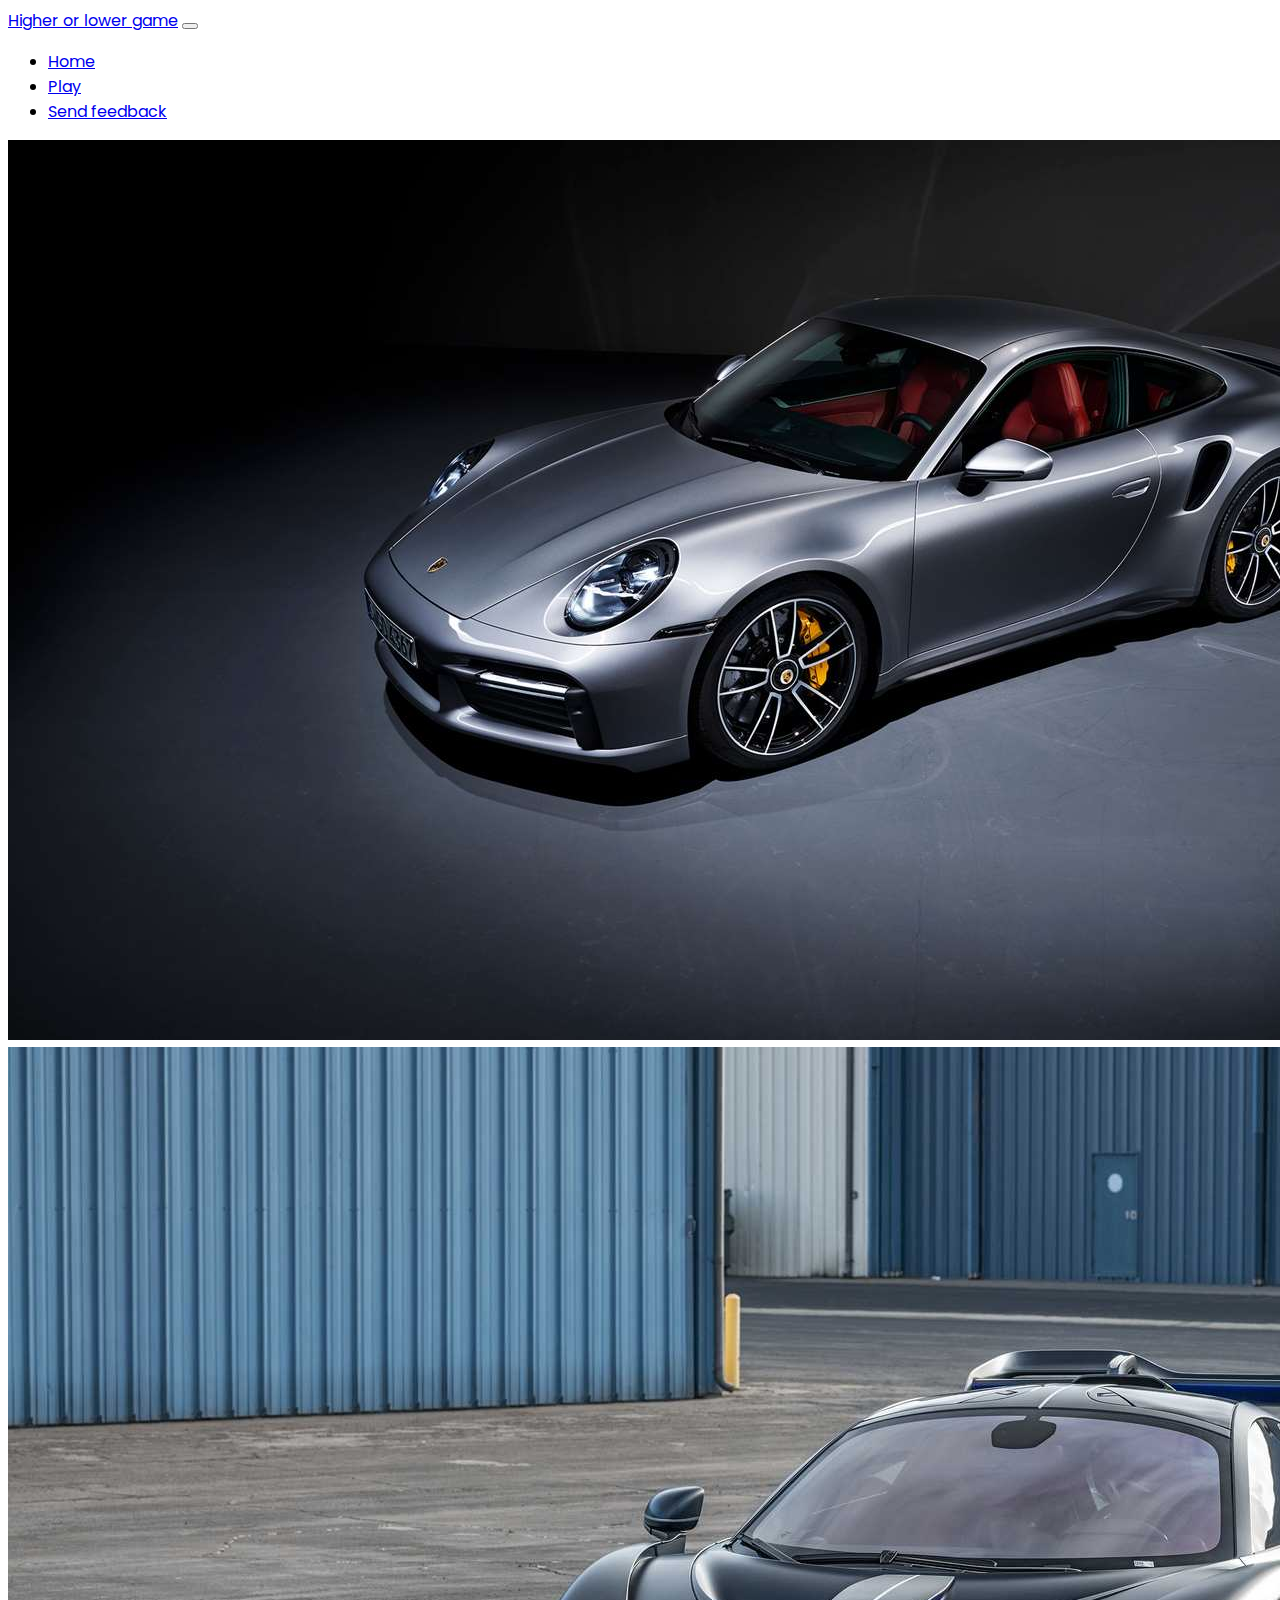
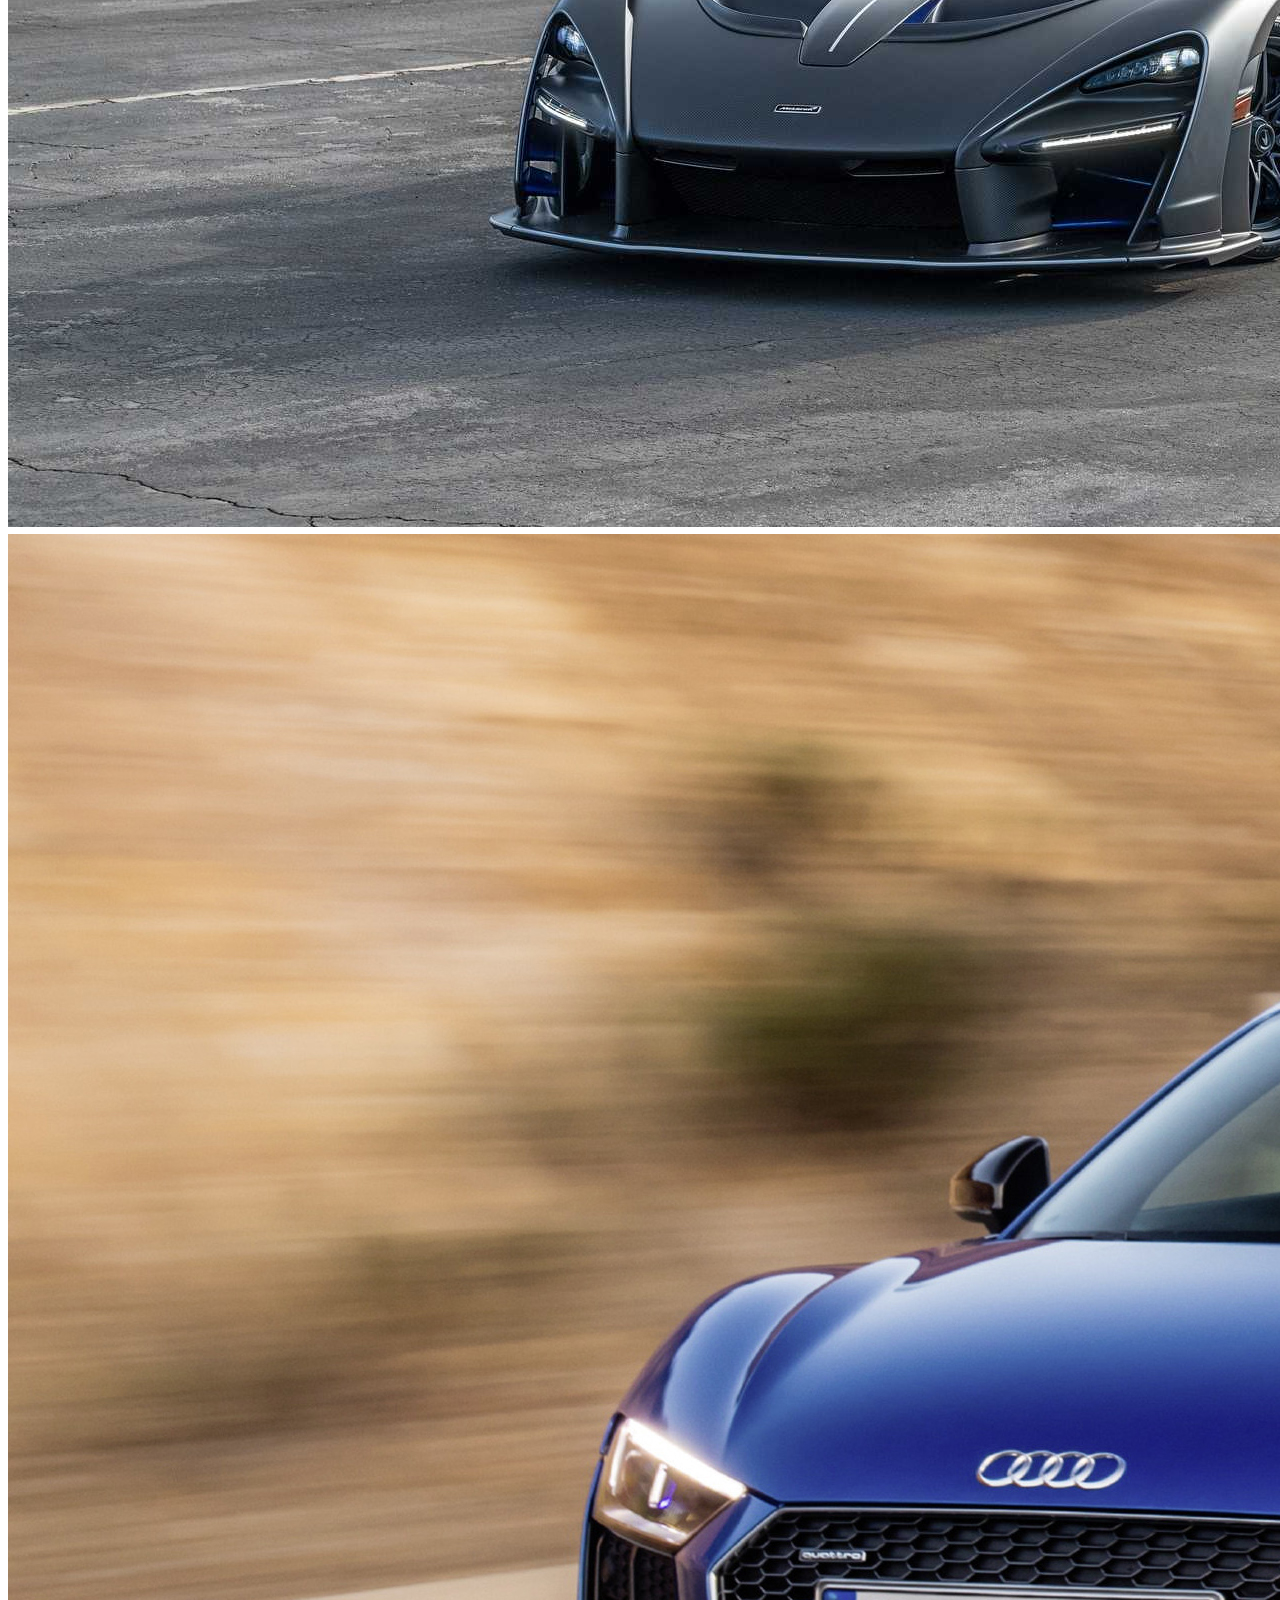
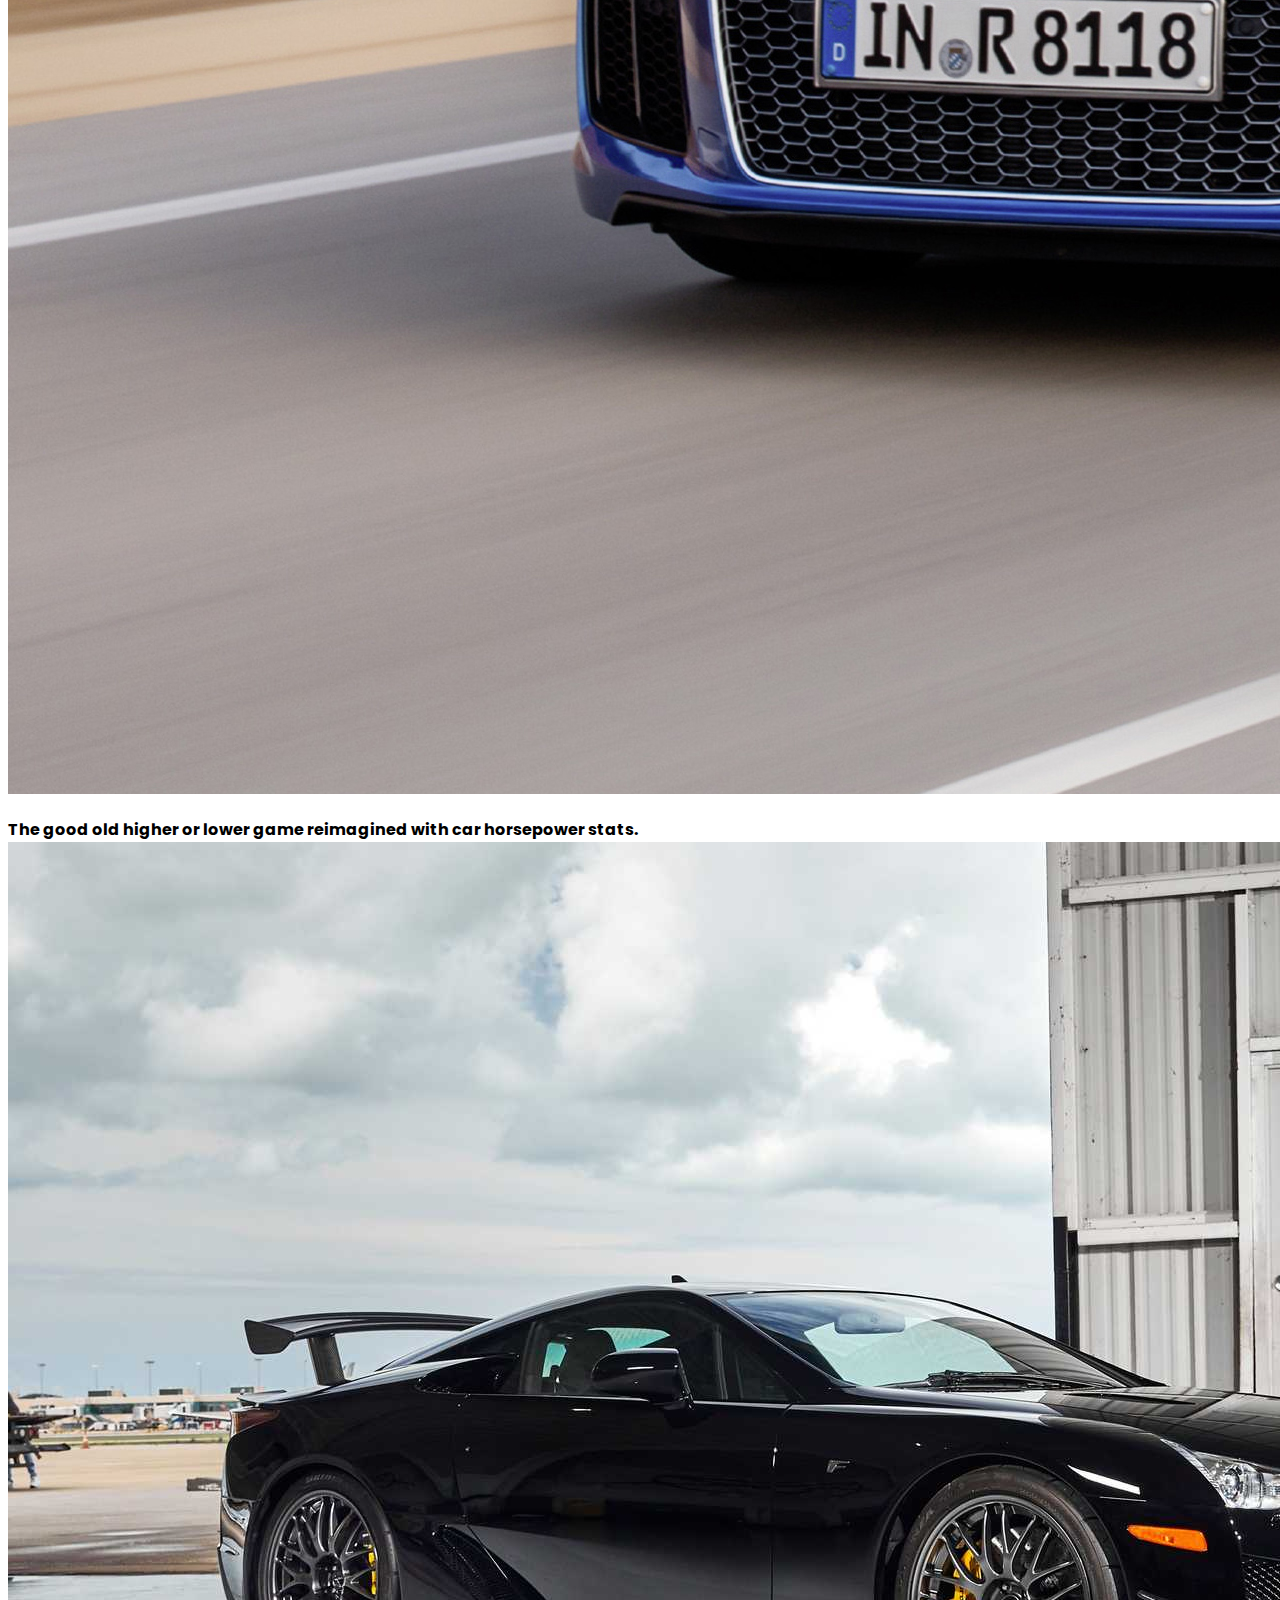
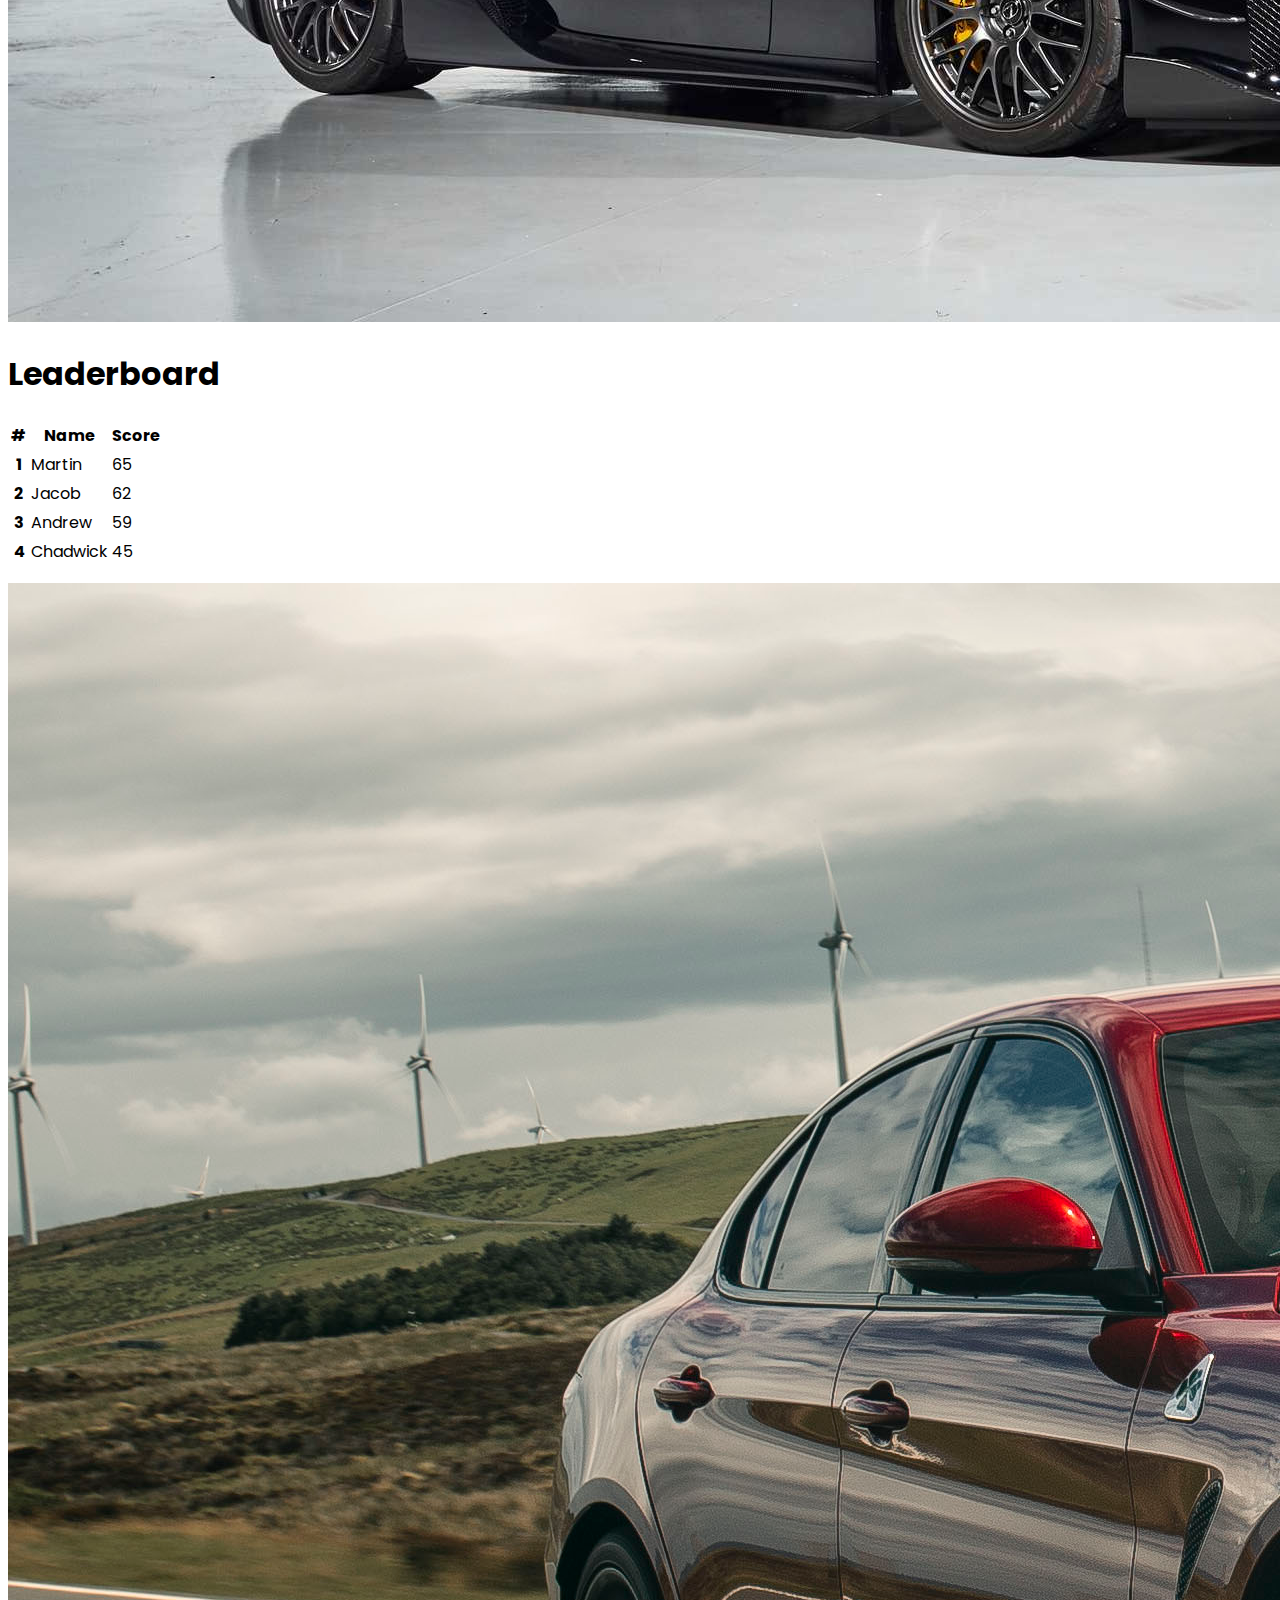
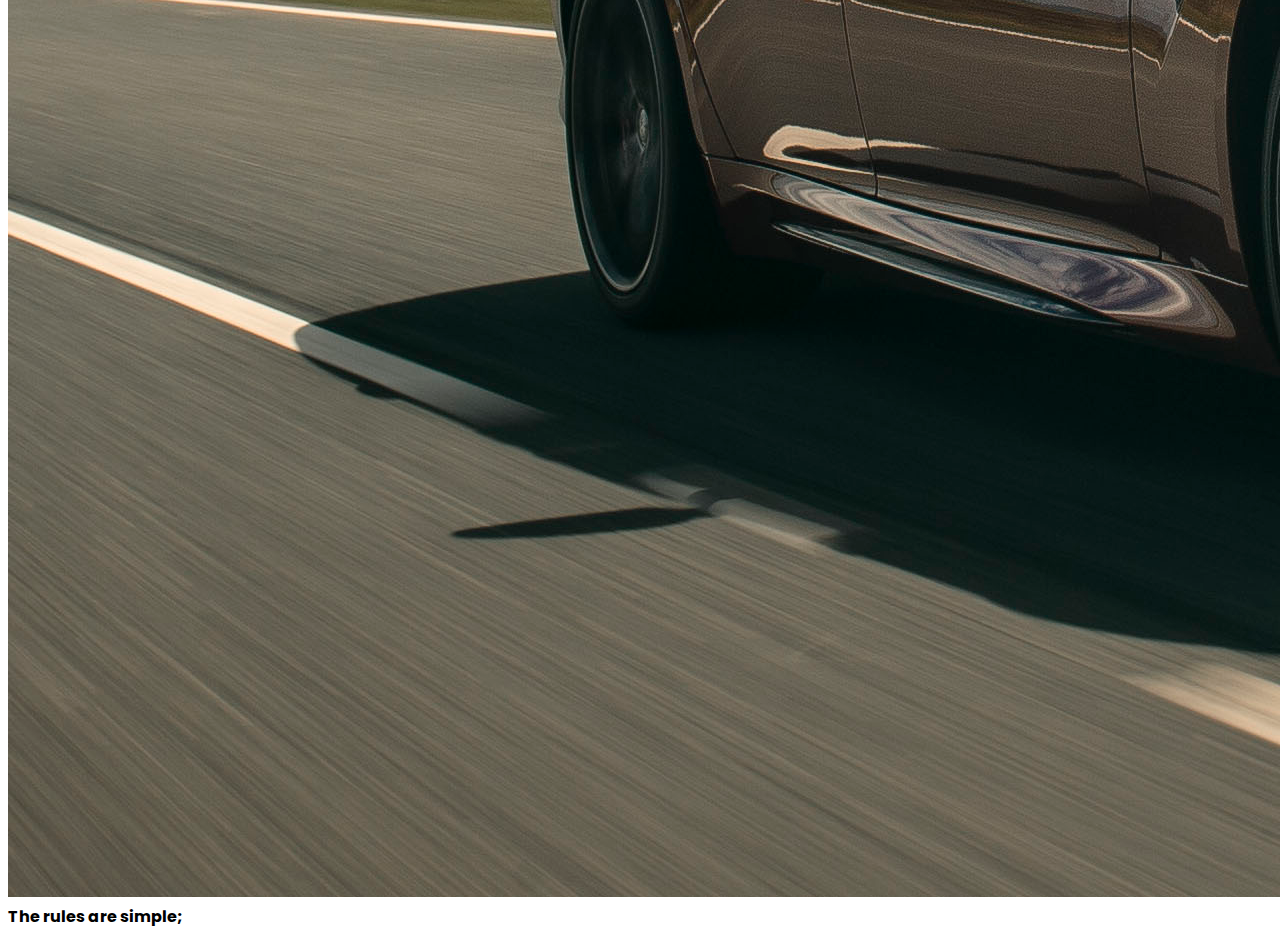
==== index.html @ 39ce93e5 "Build basic skeleton" ====
<!DOCTYPE html>
<html lang="en">
<head>
    <meta charset="UTF-8">
    <meta http-equiv="X-UA-Compatible" content="IE=edge">
    <meta name="viewport" content="width=device-width, initial-scale=1.0">
    <title>Home - Higher or lower game</title>
    <link href="https://cdn.jsdelivr.net/npm/bootstrap@5.2.1/dist/css/bootstrap.min.css" rel="stylesheet" integrity="sha384-iYQeCzEYFbKjA/T2uDLTpkwGzCiq6soy8tYaI1GyVh/UjpbCx/TYkiZhlZB6+fzT" crossorigin="anonymous" />
    <script src="https://cdn.jsdelivr.net/npm/bootstrap@5.2.1/dist/js/bootstrap.bundle.min.js" integrity="sha384-u1OknCvxWvY5kfmNBILK2hRnQC3Pr17a+RTT6rIHI7NnikvbZlHgTPOOmMi466C8" crossorigin="anonymous"></script>
    <link rel="stylesheet" href="style.css">
</head>
<body>
    <header>
        <div class="navbar navbar-expand-sm bg-light">
            <div class="container-fluid justify-content-between">
                <a href="index.html" class="navbar-brand">Higher or lower game</a>
                <button class="navbar-toggler" type="button" data-bs-toggle="collapse" data-bs-target="#navbarSupportedContent" aria-controls="navbarSupportedContent" aria-expanded="false" aria-label="Toggle navigation">
                    <span class="navbar-toggler-icon"></span>
                </button>
                <div class="container justify-content-end me-0 pe-0 collapse navbar-collapse" id="navbarSupportedContent">
                    <ul class="navbar-nav mb-2 mb-lg-0">
                        <li class="nav-item">
                            <a class="nav-link active" aria-current="page" href="#">Home</a>
                        </li>
                        <li class="nav-item">
                            <a class="nav-link" href="play.html">Play</a>
                        </li>
                        <li class="nav-item">
                            <a class="nav-link" href="feedback.html">Send feedback</a>
                        </li>
                    </ul>
                </div>
            </div>
        </div>
    </header>
    <main>
        <section class="section">
            <div id="carousel" class="carousel slide" data-bs-ride="carousel">
                <div class="carousel-inner">
                    <div class="carousel-item active">
                        <img src="img/porsche_911_turbo_s_992.jpg" class="d-block w-100" alt="Porsche 911 Turbo S 992">
                    </div>
                    <div class="carousel-item">
                        <img src="img/mclaren_senna.jpg" class="d-block w-100" alt="McLaren Senna">
                    </div>
                    <div class="carousel-item">
                        <img src="img/audi_r8_v10_plus.jpg" alt="Audi R8 V10 Plus" class="d-block w-100">
                    </div>
                </div>
            </div>
        </section>
        <section class="section container text-center">
            <div class="row align-items-center justify-content-evenly">
                <aside class="col col-md-4">
                    <strong>The good old higher or lower game reimagined with car horsepower stats.</strong>
                </aside>
                <div class="w-100 d-md-none my-1"></div>
                <div class="col">
                    <img src="img/lexus_lfa.jpg" alt="Lexus LFA" class="img-fluid">
                </div>
            </div>
        </section>
        <section class="section container">
            <h1>Leaderboard</h1>
            <div class="table-responsive">
                <table class="table table-striped align-middle">
                    <thead>
                        <tr>
                            <th scope="col">#</th>
                            <th scope="col">Name</th>
                            <th scope="col">Score</th>
                        </tr>
                    </thead>
                    <tbody>
                        <tr>
                            <th scope="row">1</th>
                            <td>Martin</td>
                            <td>65</td>
                        </tr>
                        <tr>
                            <th scope="row">2</th>
                            <td>Jacob</td>
                            <td>62</td>
                        </tr>
                        <tr>
                            <th scope="row">3</th>
                            <td>Andrew</td>
                            <td>59</td>
                        </tr>
                        <tr>
                            <th scope="row">4</th>
                            <td>Chadwick</td>
                            <td>45</td>
                        </tr>
                    </tbody>
                </table>
            </div>
        </section>
        <section class="section container text-center">
            <div class="row align-items-center justify-content-evenly">
                <div class="col">
                    <img src="img/alfa_romeo_giulia_quadrifoglio.jpg" alt="Alfa Romeo Giulia Quadrifoglio" class="img-fluid">
                </div>
                <div class="w-100 d-md-none my-1"></div>
                <aside class="col col-md-4">
                    <strong>The rules are simple; </strong>
                </aside>
            </div>
        </section>
    </main>
</body>
---- style.css ----
@import url('https://fonts.googleapis.com/css2?family=Poppins:ital,wght@0,400;0,700;1,400;1,700&display=swap');

*,
*::before,
*::after {
    font-family: 'Poppins', sans-serif;
}

.section {
    margin-bottom: 1rem;
}
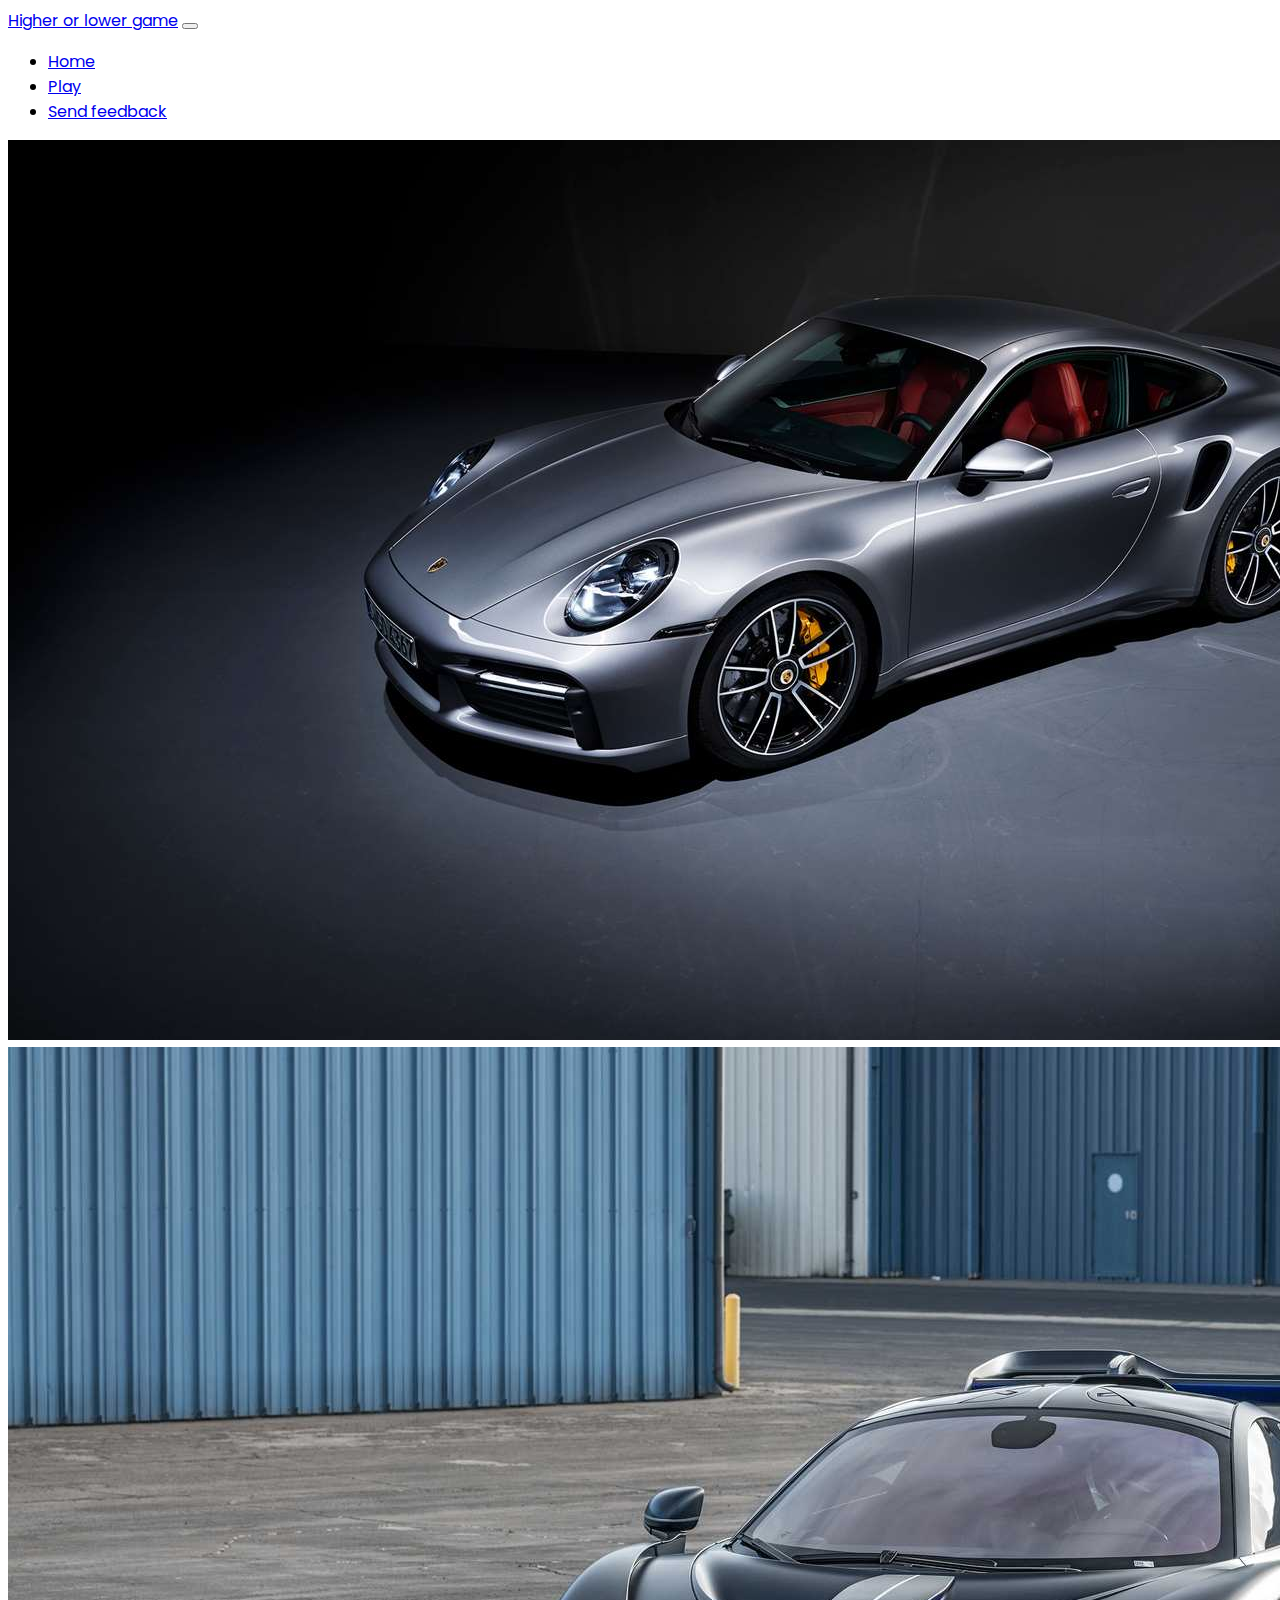
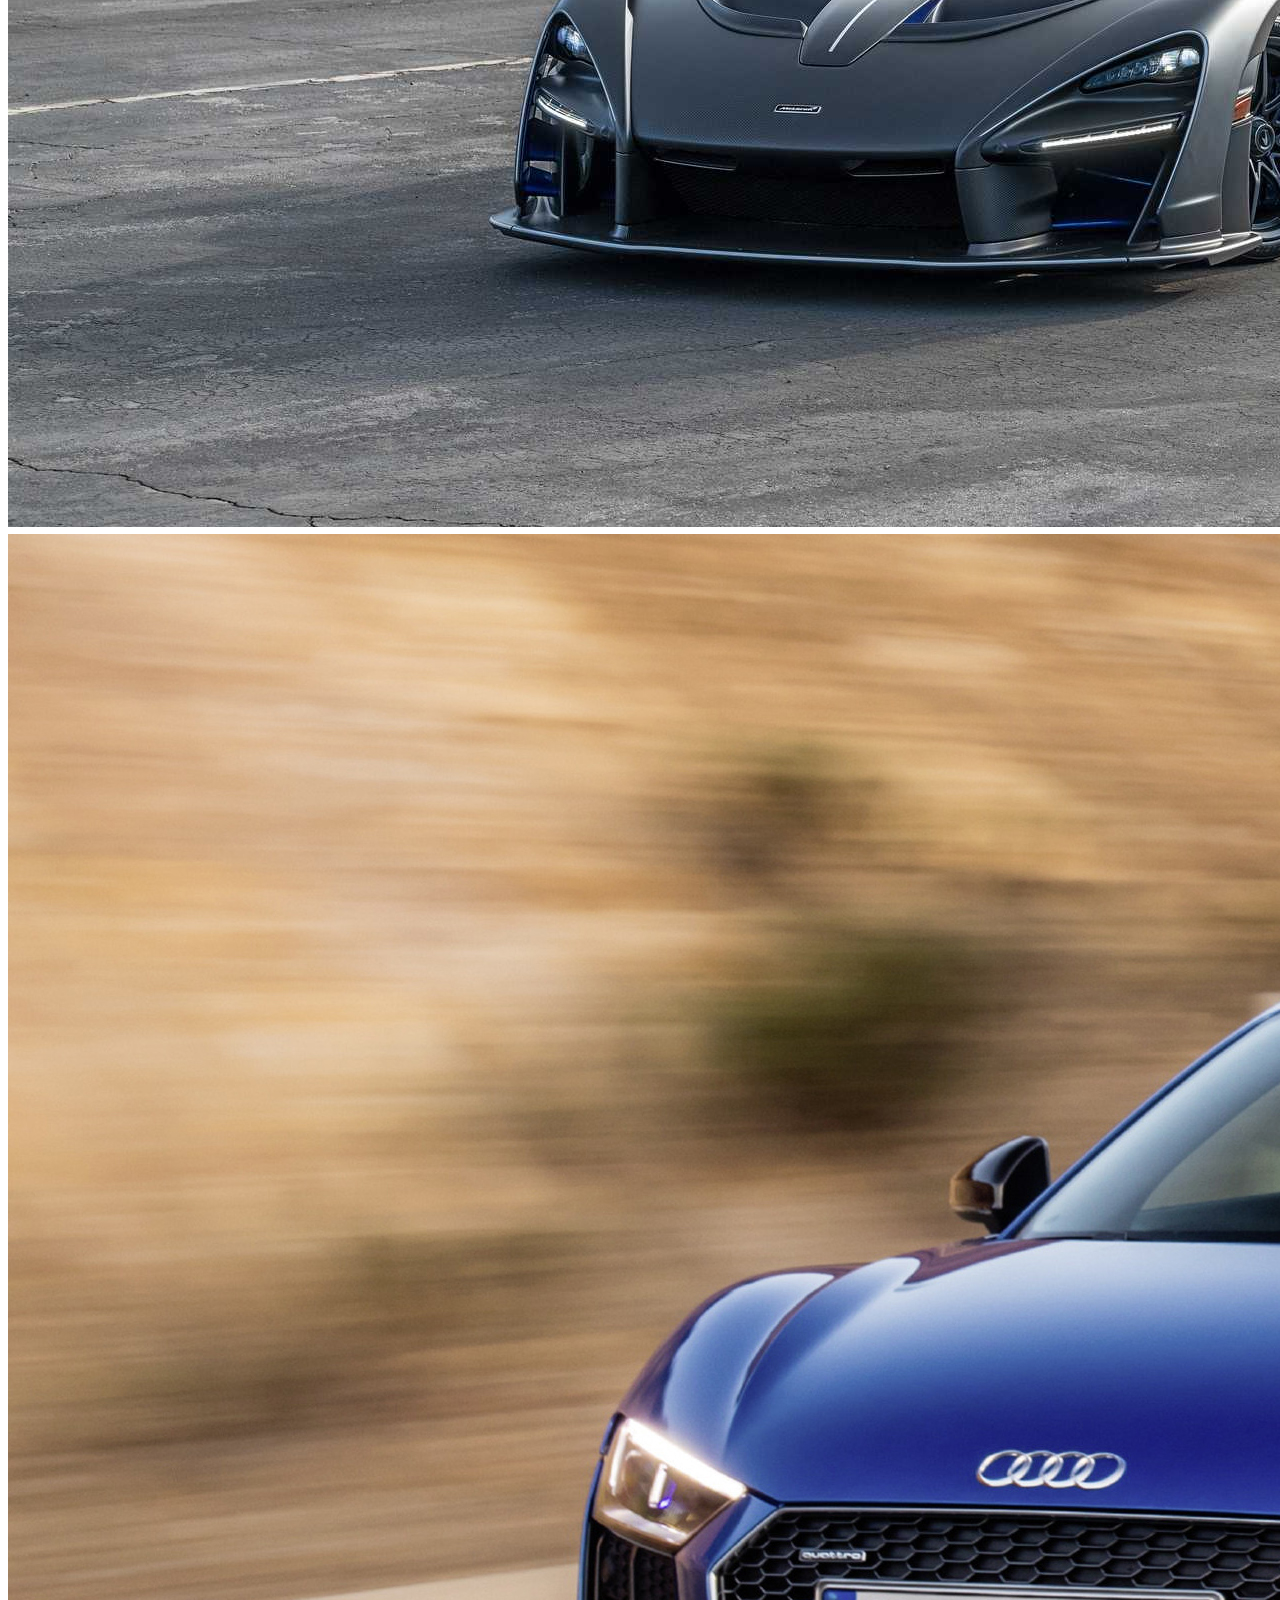
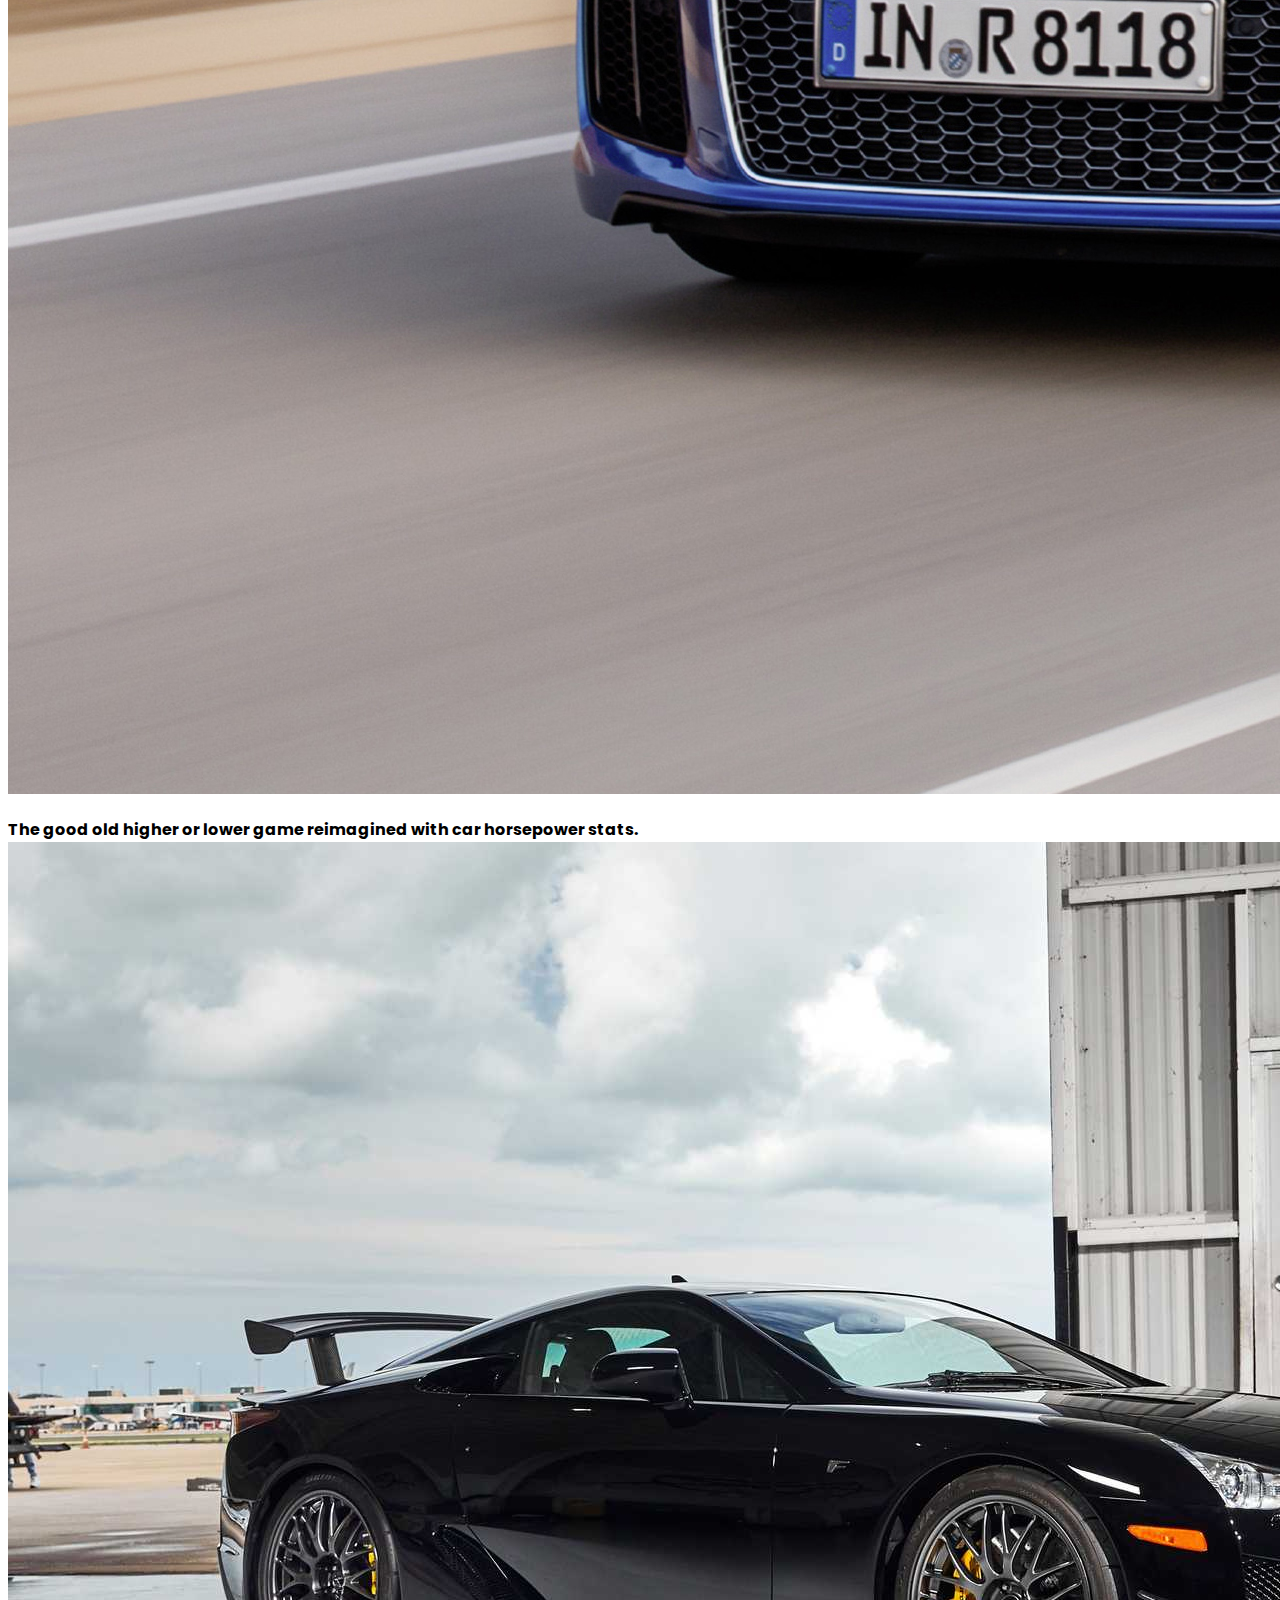
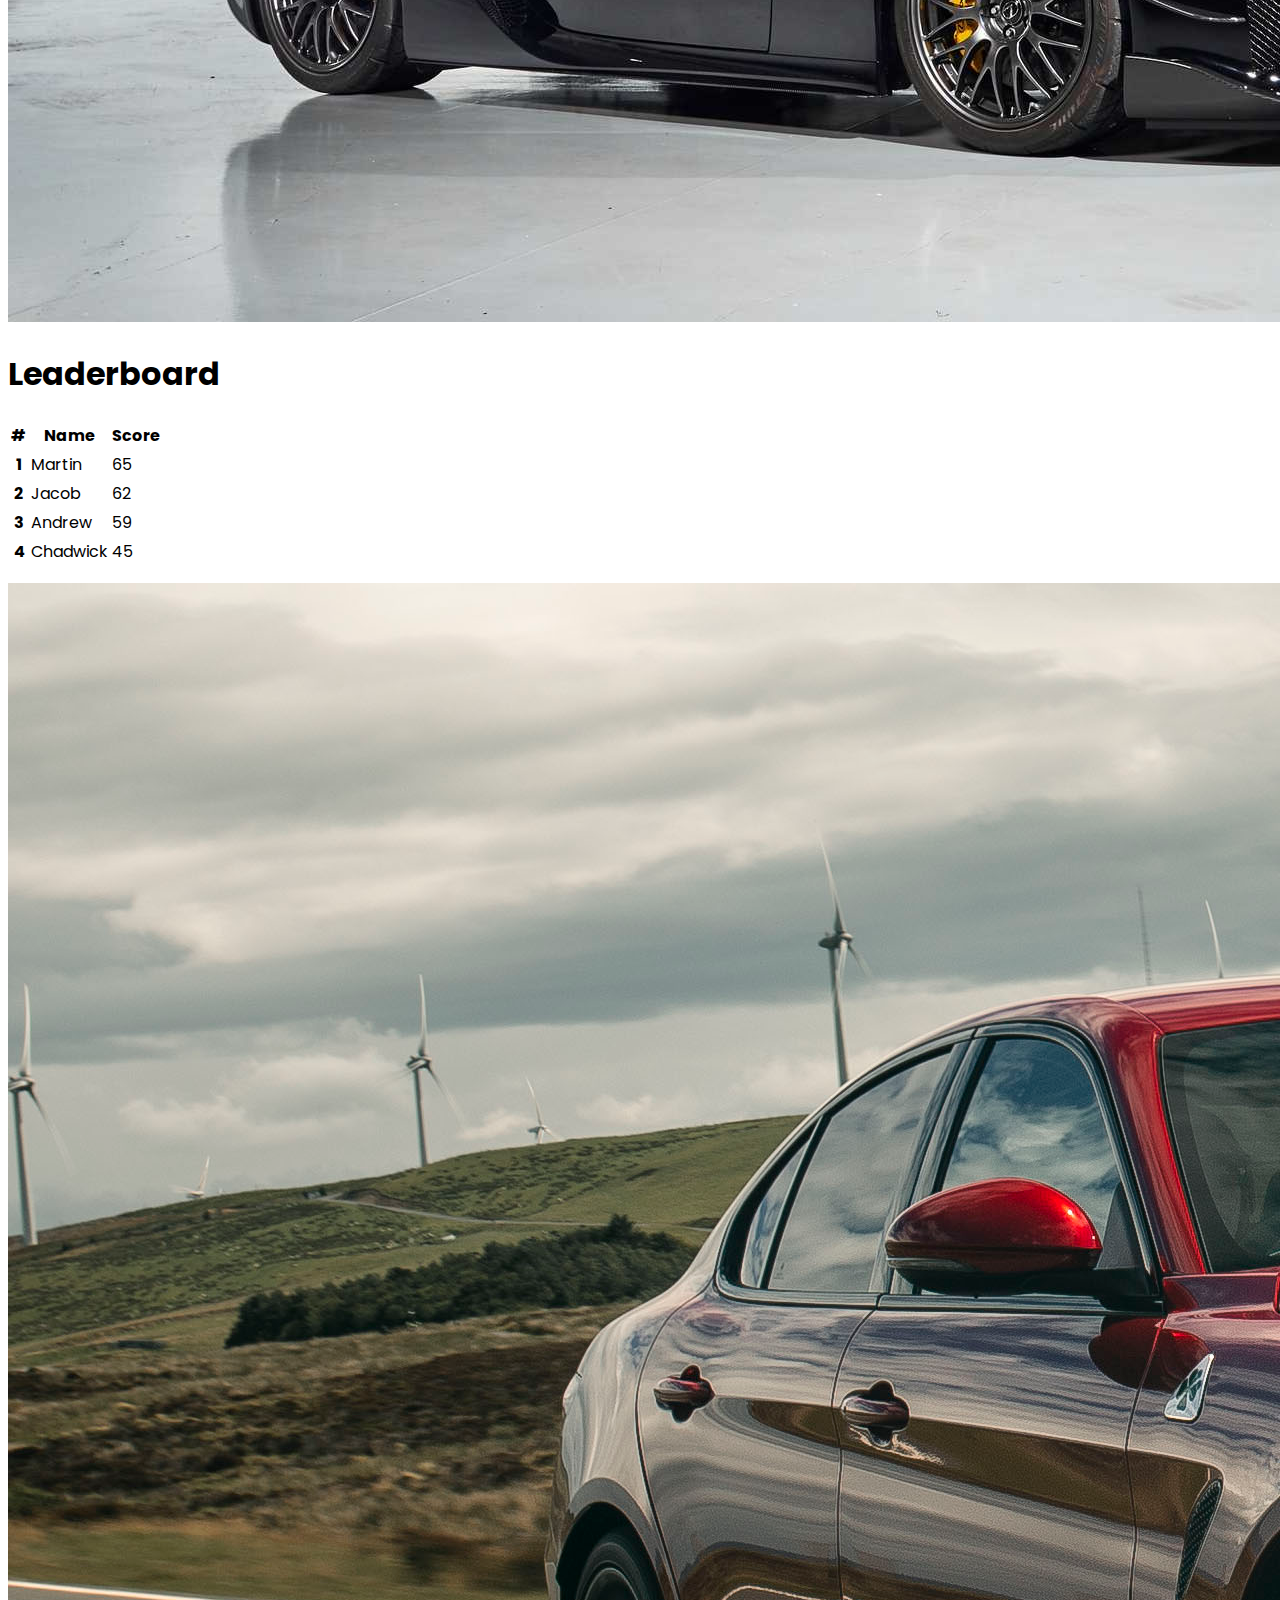
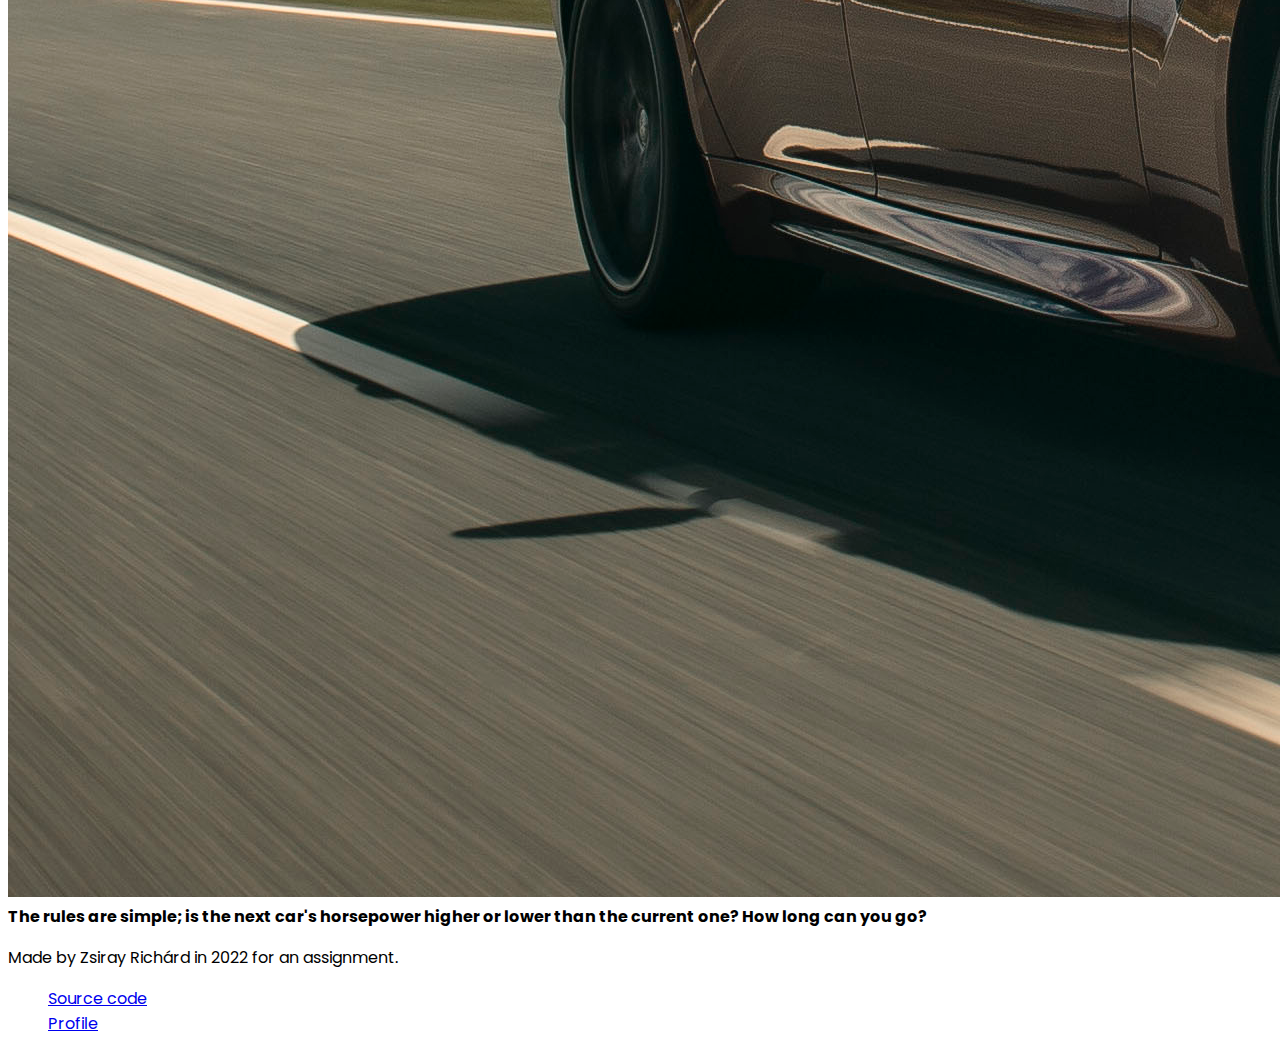
==== commit 0bf6ca47: "end of day 1" ====
--- a/index.html
+++ b/index.html
@@ -20,7 +20,7 @@
                 <div class="container justify-content-end me-0 pe-0 collapse navbar-collapse" id="navbarSupportedContent">
                     <ul class="navbar-nav mb-2 mb-lg-0">
                         <li class="nav-item">
-                            <a class="nav-link active" aria-current="page" href="#">Home</a>
+                            <a class="nav-link active" aria-current="page" href="index.html">Home</a>
                         </li>
                         <li class="nav-item">
                             <a class="nav-link" href="play.html">Play</a>
@@ -44,7 +44,7 @@
                         <img src="img/mclaren_senna.jpg" class="d-block w-100" alt="McLaren Senna">
                     </div>
                     <div class="carousel-item">
-                        <img src="img/audi_r8_v10_plus.jpg" alt="Audi R8 V10 Plus" class="d-block w-100">
+                        <img src="img/audi_r8_v10_plus.jpg" class="d-block w-100" alt="Audi R8 V10 Plus">
                     </div>
                 </div>
             </div>
@@ -103,9 +103,22 @@
                 </div>
                 <div class="w-100 d-md-none my-1"></div>
                 <aside class="col col-md-4">
-                    <strong>The rules are simple; </strong>
+                    <strong>The rules are simple; is the next car's horsepower higher or lower than the current one? How long can you go?</strong>
                 </aside>
             </div>
         </section>
     </main>
+    <footer class="footer container-fluid bg-light text-center">
+        <div class="h-100 row align-items-center">
+            <div class="col">
+                Made by Zsiray Richárd in 2022 for an assignment.
+            </div>
+            <div class="col">
+                <ul class="footer-links">
+                    <li><a href="https://github.com/lvads8/web1_beadando">Source code</a></li>
+                    <li><a href="https://github.com/lvads8">Profile</a></li>
+                </ul>
+            </div>
+        </div>
+    </footer>
 </body>
--- a/style.css
+++ b/style.css
@@ -8,4 +8,78 @@
 
 .section {
     margin-bottom: 1rem;
+}
+
+.footer {
+    height: 100px;
+}
+
+.footer-links {
+    list-style: none;
+}
+
+.hide-overflow {
+    overflow: hidden;
+}
+
+.game {
+    height: 100vh;
+    user-select: none;
+}
+
+#current-car,
+#next-car {
+    color: white;
+}
+
+.game-container {
+    width: 100%;
+    height: 100%;
+}
+
+@media only screen and (max-width: 992px) {
+    .game-container {
+        height: 50%;
+    }
+}
+
+.car-image {
+    object-fit: cover;
+    object-position: center;
+    position: absolute;
+    width: 51%;
+    height: 100vh;
+    transform: translateX(-50%);
+    z-index: -1;
+    filter: brightness(0.4) saturate(0.8) blur(2px);
+}
+
+.car-title {
+    font-weight: bold;
+}
+
+.car-hp {
+    color: red;
+    font-size: 2em;
+    font-weight: bold;
+}
+
+.car-hp::after {
+    content: ' HP';
+}
+
+@media only screen and (max-width: 992px) {
+    .car-image {
+        width: 100vw;
+        height: 51%;
+    }
+}
+
+.hidden {
+    opacity: 0;
+    transition: opacity 500ms ease-in-out;
+}
+
+.hidden[data-visible] {
+    opacity: 1;
 }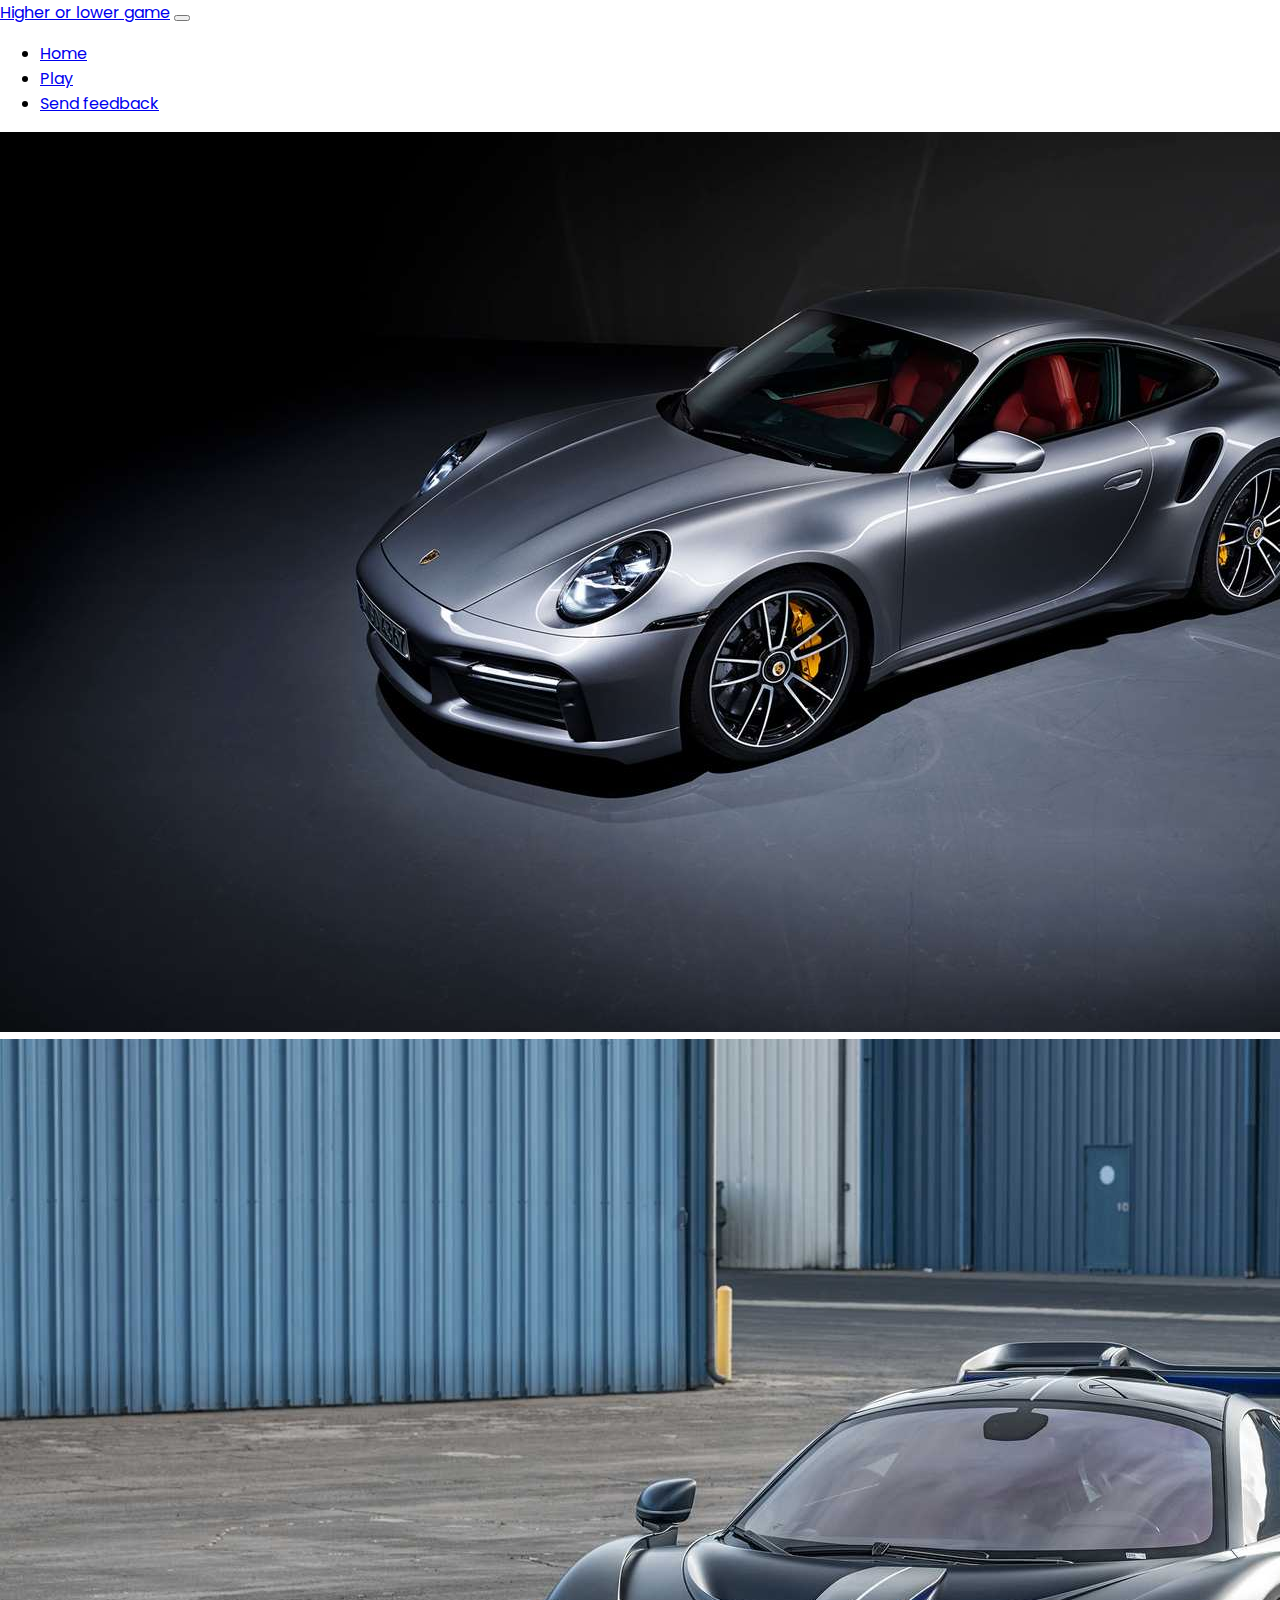
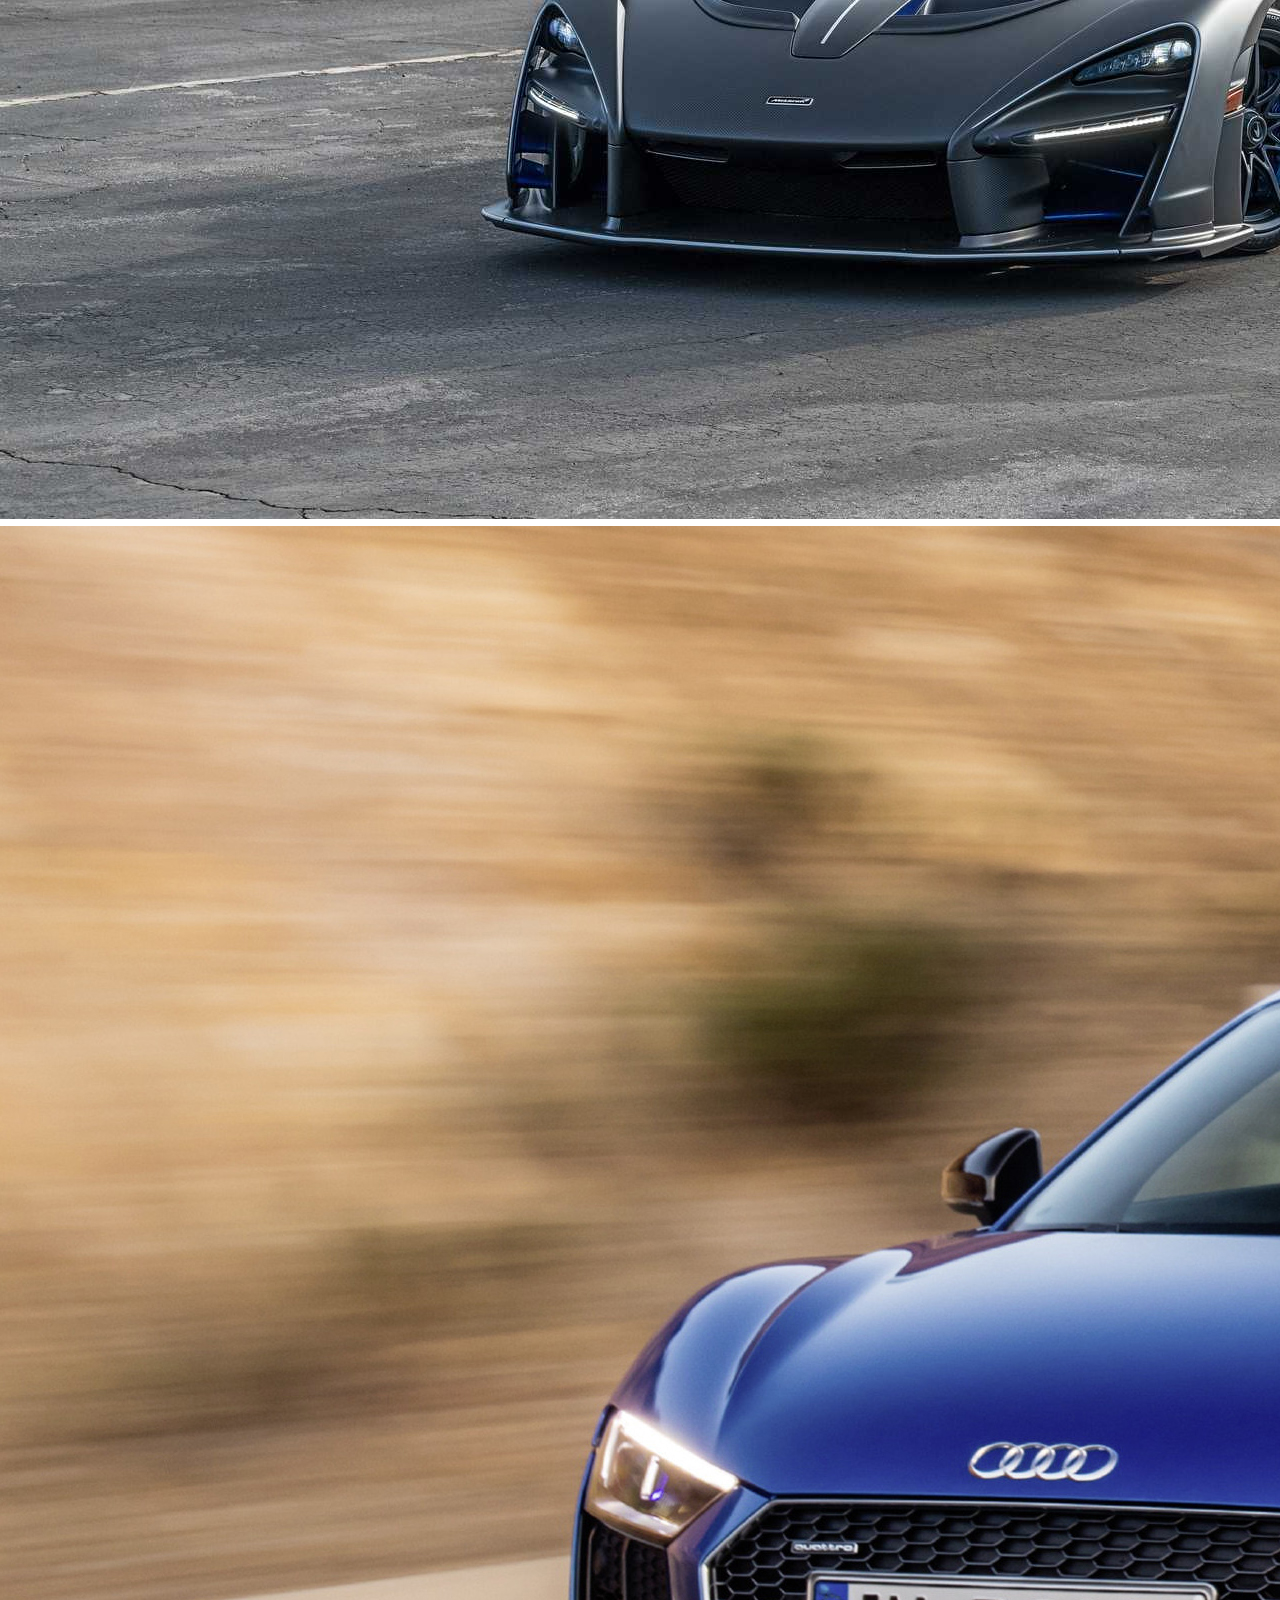
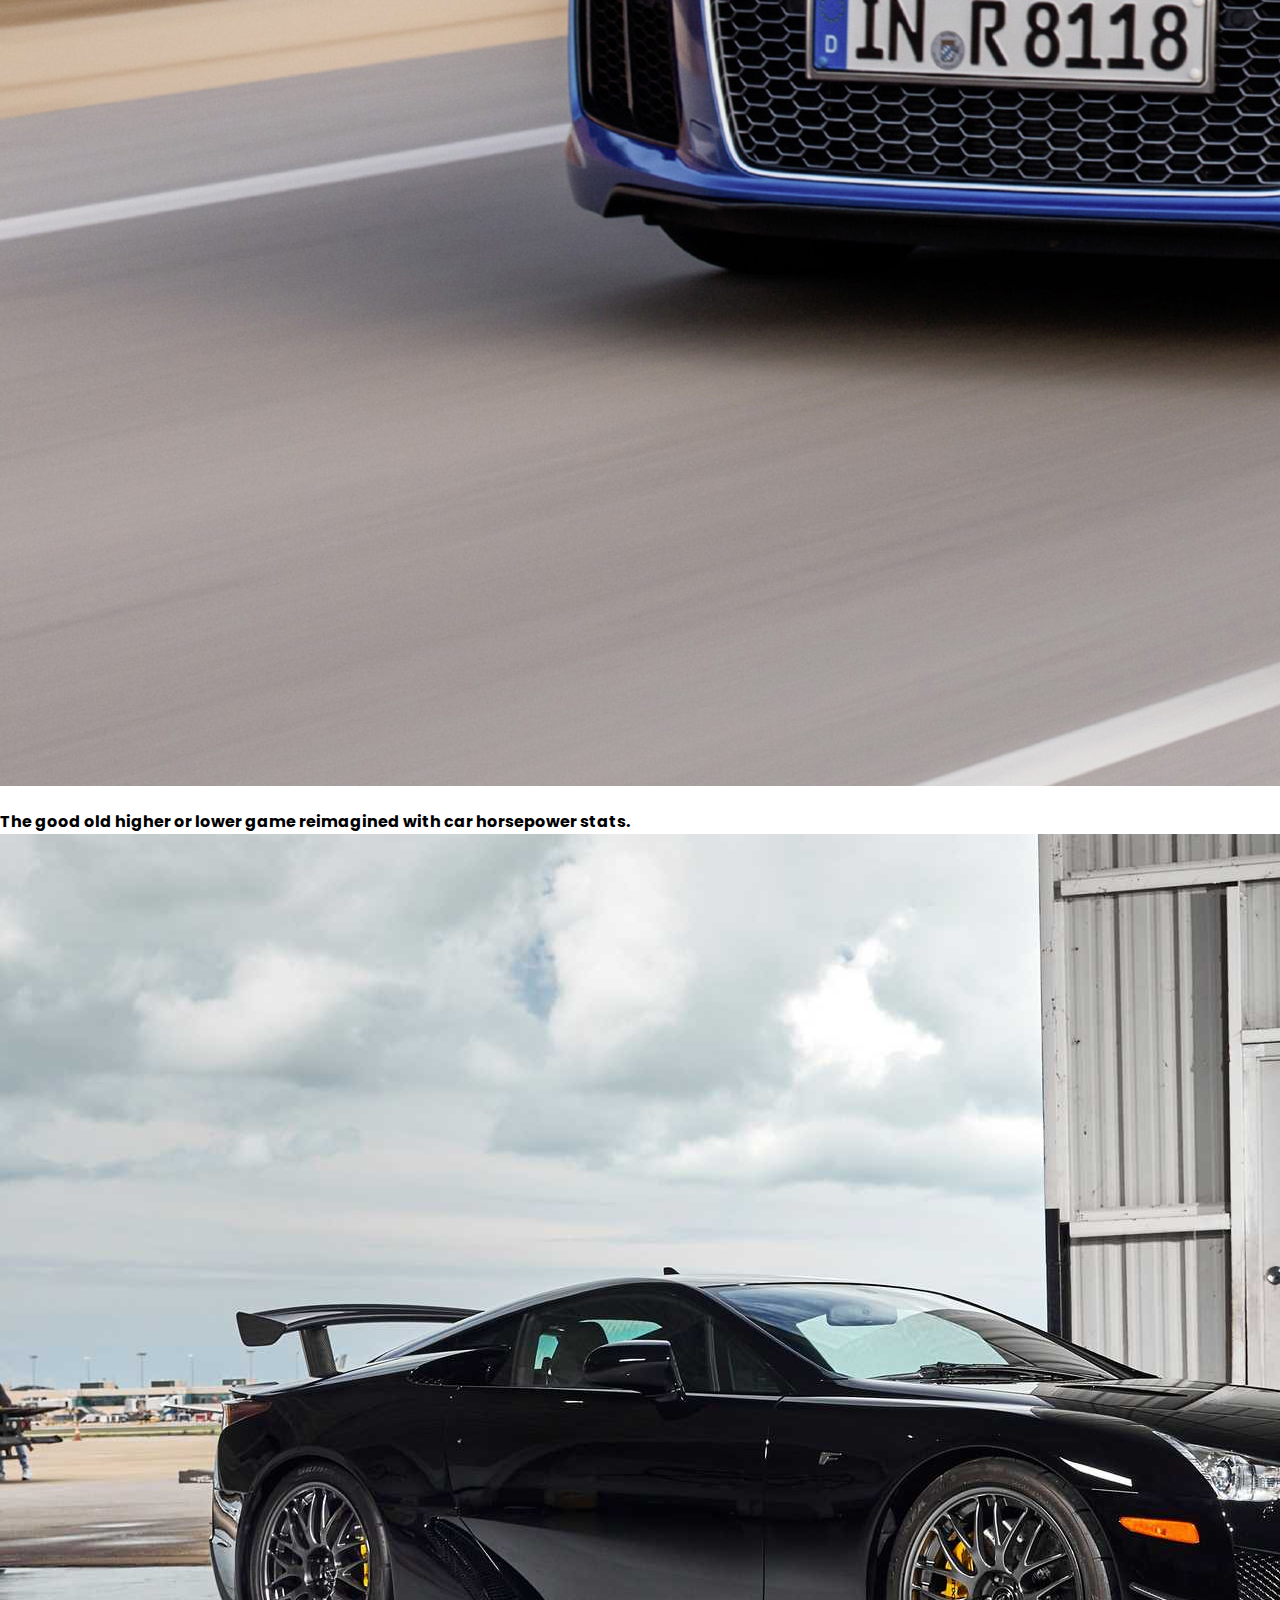
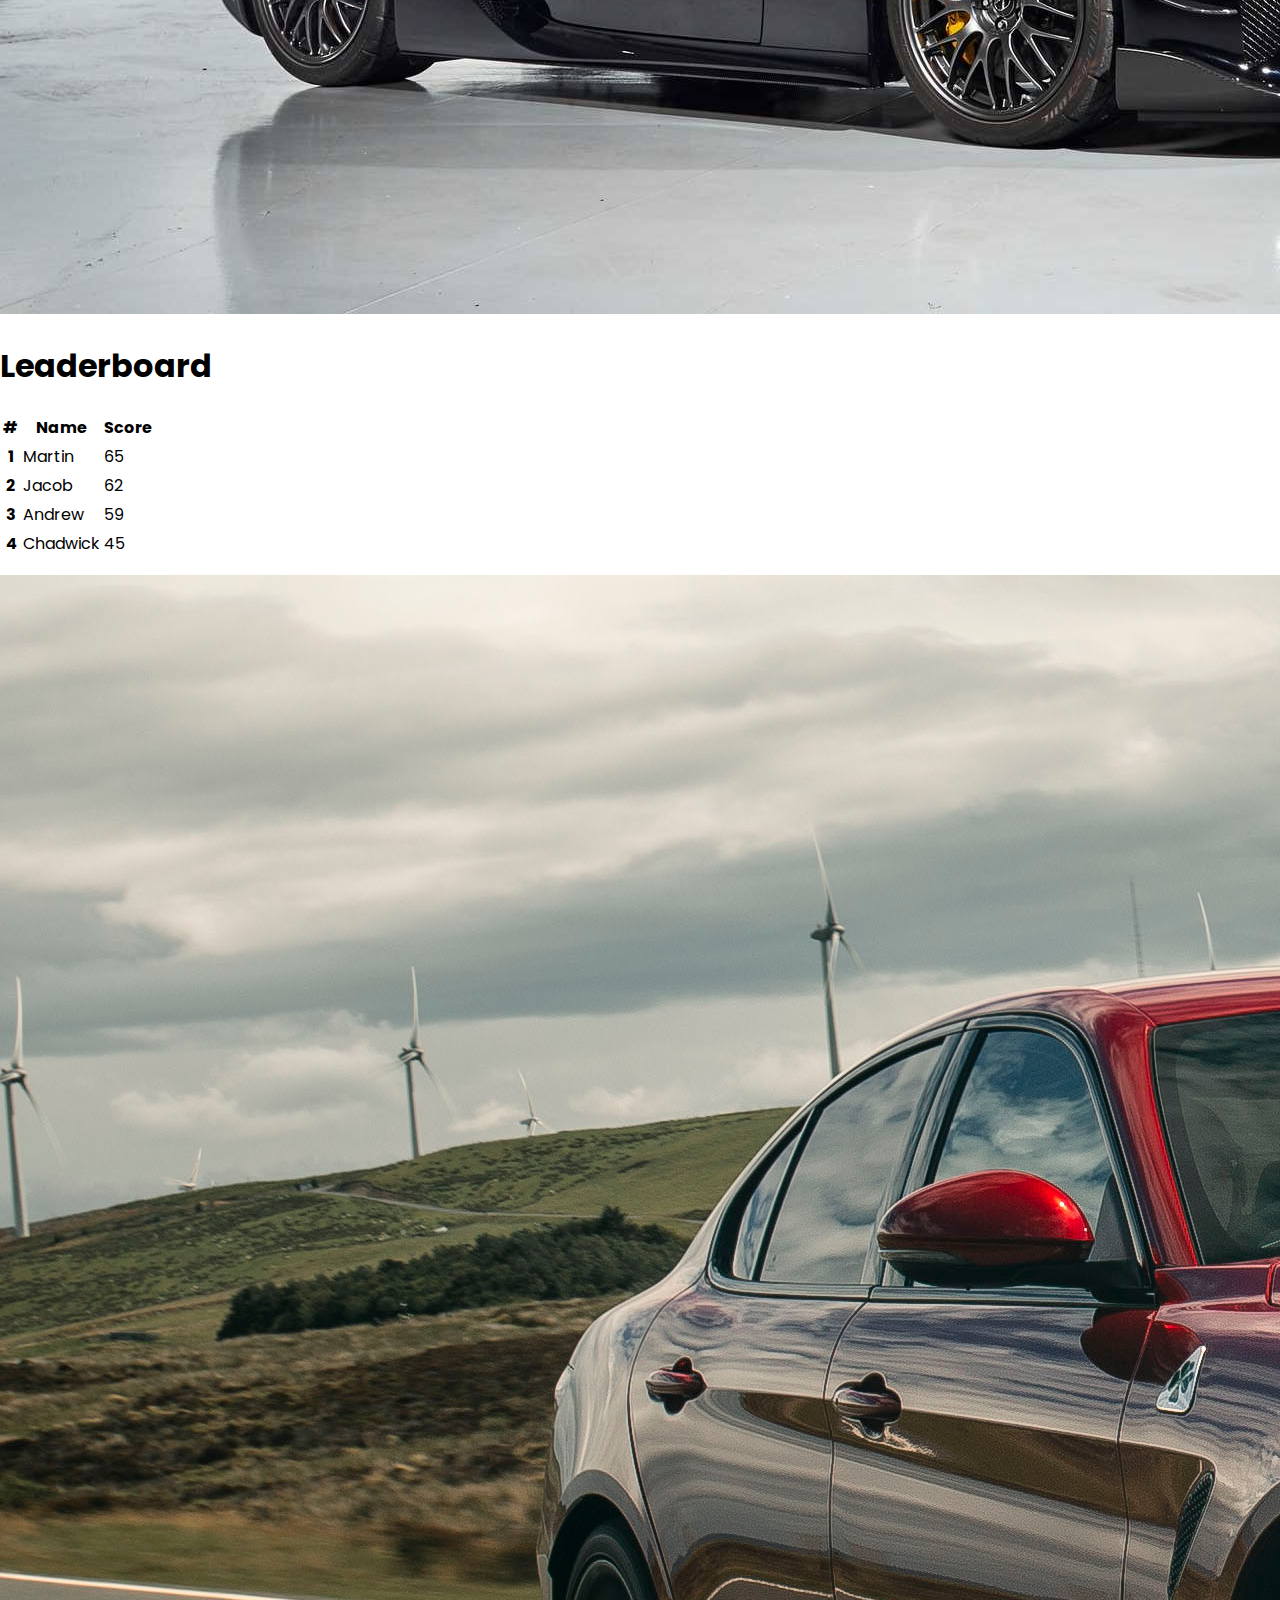
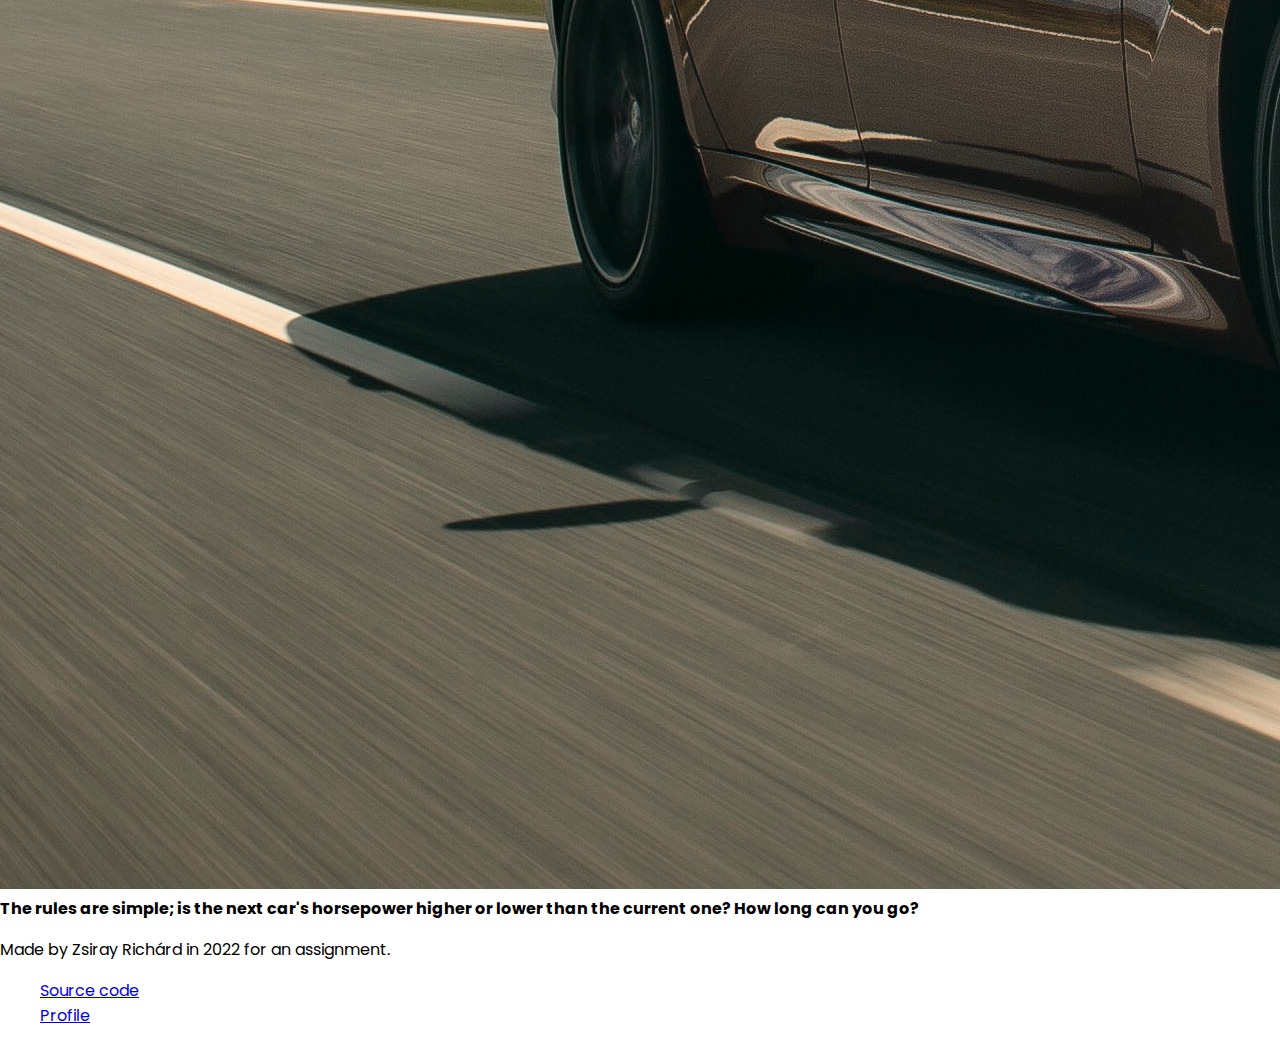
==== commit 59176520: "add score and finalise index and play" ====
--- a/index.html
+++ b/index.html
@@ -10,6 +10,7 @@
     <link rel="stylesheet" href="style.css">
 </head>
 <body>
+    <a href="#main-content" class="skip-to-content">Skip to main content</a>
     <header>
         <div class="navbar navbar-expand-sm bg-light">
             <div class="container-fluid justify-content-between">
@@ -49,14 +50,14 @@
                 </div>
             </div>
         </section>
-        <section class="section container text-center">
+        <section id="main-content" class="section container text-center">
             <div class="row align-items-center justify-content-evenly">
                 <aside class="col col-md-4">
                     <strong>The good old higher or lower game reimagined with car horsepower stats.</strong>
                 </aside>
                 <div class="w-100 d-md-none my-1"></div>
                 <div class="col">
-                    <img src="img/lexus_lfa.jpg" alt="Lexus LFA" class="img-fluid">
+                    <a href="img/lexus_lfa.jpg"><img src="img/lexus_lfa.jpg" alt="Lexus LFA" class="img-fluid"></a>
                 </div>
             </div>
         </section>
@@ -99,7 +100,7 @@
         <section class="section container text-center">
             <div class="row align-items-center justify-content-evenly">
                 <div class="col">
-                    <img src="img/alfa_romeo_giulia_quadrifoglio.jpg" alt="Alfa Romeo Giulia Quadrifoglio" class="img-fluid">
+                    <a href="img/alfa_romeo_giulia_quadrifoglio.jpg"><img src="img/alfa_romeo_giulia_quadrifoglio.jpg" alt="Alfa Romeo Giulia Quadrifoglio" class="img-fluid"></a>
                 </div>
                 <div class="w-100 d-md-none my-1"></div>
                 <aside class="col col-md-4">
--- a/style.css
+++ b/style.css
@@ -6,8 +6,29 @@
     font-family: 'Poppins', sans-serif;
 }
 
+body {
+    padding: 0;
+    margin: 0;
+}
+
 .section {
     margin-bottom: 1rem;
+}
+
+.skip-to-content {
+    position: absolute;
+    top: -100px;
+    left: 0;
+    background-color: black;
+    color: white;
+    width: 100vw;
+    height: 50px;
+    padding: 1em;
+    z-index: 2;
+}
+
+.skip-to-content:focus {
+    top: 0px;
 }
 
 .footer {
@@ -23,6 +44,7 @@
 }
 
 .game {
+    width: 100vw;
     height: 100vh;
     user-select: none;
 }
@@ -33,13 +55,13 @@
 }
 
 .game-container {
-    width: 100%;
-    height: 100%;
+    width: 100vw;
+    height: 100vh;
 }
 
 @media only screen and (max-width: 992px) {
     .game-container {
-        height: 50%;
+        height: 50vh;
     }
 }
 
@@ -47,11 +69,19 @@
     object-fit: cover;
     object-position: center;
     position: absolute;
-    width: 51%;
+    width: 51vw;
     height: 100vh;
     transform: translateX(-50%);
     z-index: -1;
     filter: brightness(0.4) saturate(0.8) blur(2px);
+}
+
+@media only screen and (max-width: 992px) {
+    .car-image {
+        width: 101vw;
+        height: 51vh;
+        transform: translateX(-50%) translateY(-1%);
+    }
 }
 
 .car-title {
@@ -60,7 +90,7 @@
 
 .car-hp {
     color: red;
-    font-size: 2em;
+    font-size: 3em;
     font-weight: bold;
 }
 
@@ -68,18 +98,23 @@
     content: ' HP';
 }
 
-@media only screen and (max-width: 992px) {
-    .car-image {
-        width: 100vw;
-        height: 51%;
-    }
-}
-
 .hidden {
     opacity: 0;
-    transition: opacity 500ms ease-in-out;
+    transition: opacity 1500ms ease-in-out;
 }
 
 .hidden[data-visible] {
     opacity: 1;
+}
+
+.score {
+    position: absolute;
+    bottom: 2em;
+    right: 2em;
+    font-size: 1.5em;
+    color: white;
+}
+
+.score::before {
+    content: 'Score: ';
 }